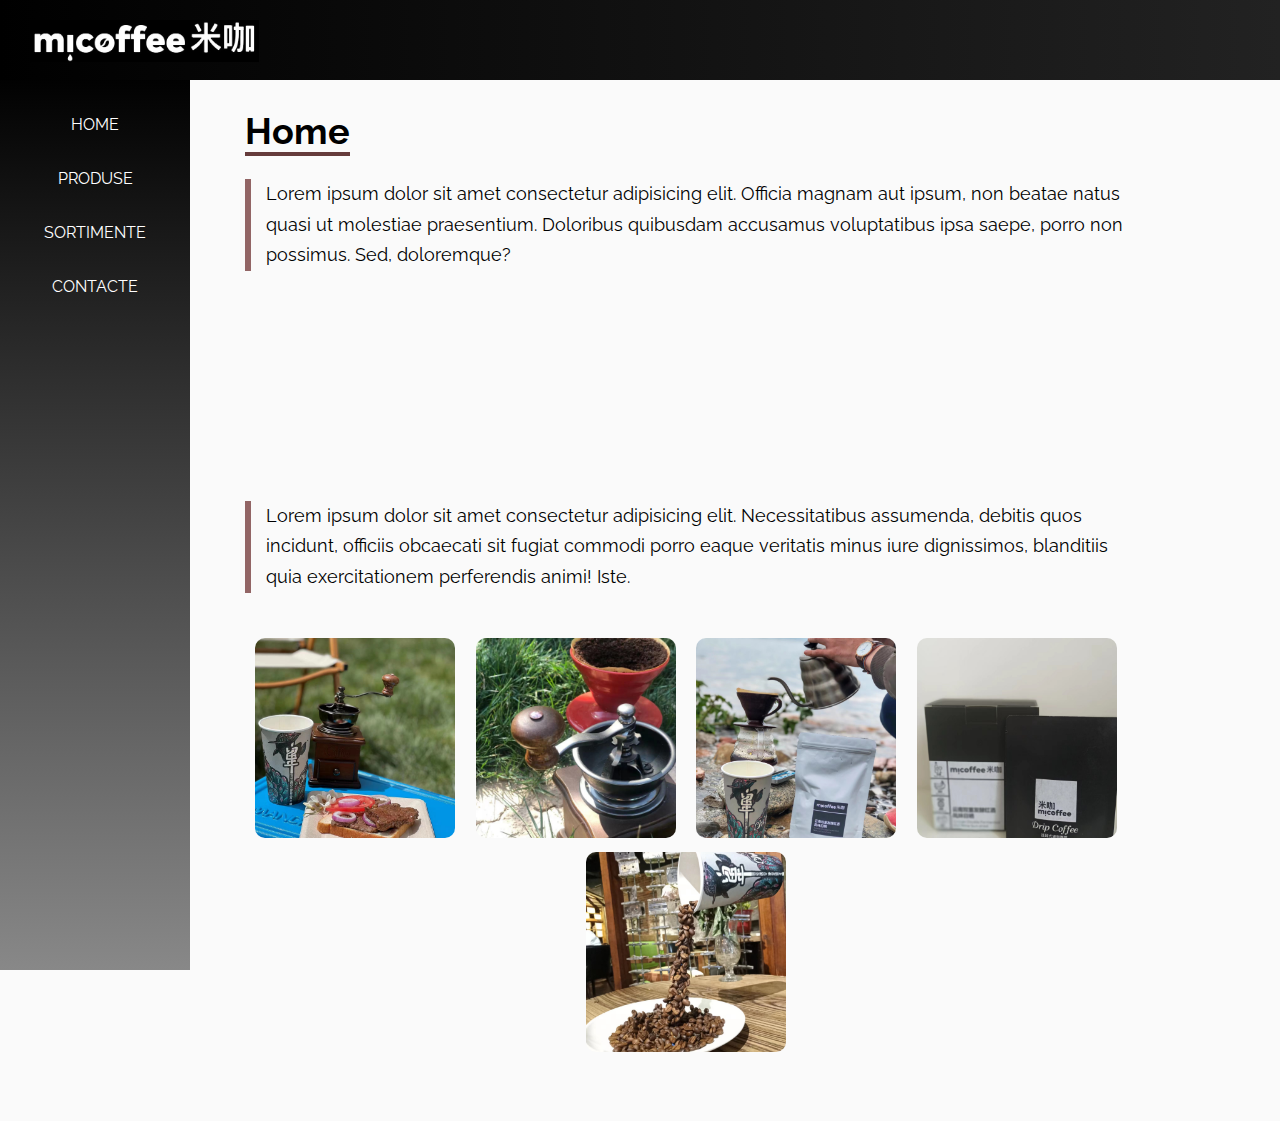
==== index.html @ dbf21894 "Add files via upload" ====
<!DOCTYPE html>
<html lang="en">

<head>
    <meta charset="UTF-8">

    <meta name="viewport" content="width=device-width, initial-scale=1.0">

    <title>miCoffee</title>
    <link rel="stylesheet" type="text/css" href="css/style.css" />
    <link rel="stylesheet" href="https://cdnjs.cloudflare.com/ajax/libs/font-awesome/6.1.1/css/all.min.css"
        integrity="sha512-KfkfwYDsLkIlwQp6LFnl8zNdLGxu9YAA1QvwINks4PhcElQSvqcyVLLD9aMhXd13uQjoXtEKNosOWaZqXgel0g=="
        crossorigin="anonymous" referrerpolicy="no-referrer" />
</head>

<body>
    <header>
        <i id="menu-btn" class="fas fa-bars" onclick="show()"></i>
          <a href="index.html">
            <img src="images/logorect.jpg" alt="logo micoffee" height="42">
        </a>
    </header>
    <div class="page-container">
        <aside id="side-menu">

            <a href="index.html">Home</a>
            <a href="pages/products.html">Produse</a>
            <a href="pages/sortimente.html">Sortimente</a>
            <a href="pages/contact.html">Contacte</a>
        </aside>
        <main>
            <h2 class="title">Home
            </h2>
            <p>Lorem ipsum dolor sit amet consectetur adipisicing elit. Officia magnam aut ipsum, non beatae natus quasi
                ut molestiae praesentium. Doloribus quibusdam accusamus voluptatibus ipsa saepe, porro non possimus.
                Sed, doloremque?</p>
            <video class="intro-video" src="resources/coffeeslowmo.mp4" loop muted autoplay></video>
            <p>Lorem ipsum dolor sit amet consectetur adipisicing elit. Necessitatibus assumenda, debitis quos incidunt,
                officiis obcaecati sit fugiat commodi porro eaque veritatis minus iure dignissimos, blanditiis quia
                exercitationem perferendis animi! Iste.</p>

            <div class="gallery">
                <a target="_blank" href="images/gallery1.jpg"><img src="images/gallery1.jpg" alt=""></a>
                <a target="_blank" href="images/gallery2.jpg"><img src="images/gallery2.jpg" alt=""></a>
                <a target="_blank" href="images/gallery3.jpg"><img src="images/gallery3.jpg" alt=""></a>
                <a target="_blank" href="images/gallery4.jpg"><img src="images/gallery4.jpg" alt=""></a>
                <a target="_blank" href="images/gallery5.jpg"><img src="images/gallery5.jpg" alt=""></a>
            </div>
        </main>
    </div>
    <script src="js/main.js"></script>
</body>

</html>
---- css/style.css ----
@import url('https://fonts.googleapis.com/css2?family=Raleway&display=swap');

* {
    box-sizing: border-box;

}

::-webkit-scrollbar {
    width: 6px;

}

::-webkit-scrollbar-thumb {
    background: gray;
    border-radius: 5px;
}

body {
    margin: 0;
    background-color: #fafafa;
    font-size: 18px;
    font-family: 'Raleway', sans-serif;

}

header {
    height: 80px;
    /* background-color: black; */
    background: linear-gradient(to right, #000000, #222222);
    position: fixed;
    width: 100%;
    padding-top: 20px;
    padding-left: 30px;
    font-size: 24px;
    z-index: 100;

}

header a {
    color: white;
    font-size: 40px;
    text-decoration: none;
    letter-spacing: 6px;
    font-weight: 900;
}

.page-container {
    min-height: 100vh;
    padding-top: 70px;

}

main {
    margin: 10px 10% 60px 220px;
    padding: 0px 25px;

}

aside a {

    display: block;
    color: white;
    text-transform: uppercase;
    text-decoration: none;
    text-align: center;
    margin-top: 35px;
}

aside {
    width: 190px;
    height: 100vh;
    position: fixed;
    background: linear-gradient(to bottom, #000000, #888888);
    padding-top: 10px;
    font-size: 16px;
}

p {
    line-height: 170%;
    padding-left: 15px;
    border-left: 6px solid #926565;
}

.row {
    overflow: auto;
}

.row-sortiment {
    margin-top: 20px;
}

[class^="col-"] {
    float: left;
    padding: 5px;

}

.col-10 {
    width: 10%
}

.col-20 {
    width: 20%
}

.col-30 {
    width: 30%
}

.col-40 {
    width: 40%
}

.col-50 {
    width: 50%
}

.col-60 {
    width: 60%
}

.col-70 {
    width: 70%
}

.col-80 {
    width: 80%
}

.col-90 {
    width: 90%
}

.col-100 {
    width: 100%
}


.title {
    border-bottom: 4px solid #653b3b;
    margin-bottom: 5px;
    margin-top: 30px;
    font-size: 200%;
    display: inline-block;
}

.intro-video {
    display: block;
    max-height: 50vh;
    margin: 40px auto;
    max-width: 100%;
    border-radius: 10px;

}

.gallery {
    display: flex;
    justify-content: space-around;
    flex-wrap: wrap;
    margin-top: 40px;

}

.gallery img {
    width: 200px;
    height: 200px;
    object-fit: cover;
    margin: 5px 5px;
    border-radius: 10px;
    transition: all 0.3s;

}

.icon {
    display: flex;
    justify-content: space-around;
    flex-wrap: wrap;
    margin-top: -20px;
    margin-bottom: -30px;

}

.icon img {
    width: 20%;
    max-width: 60px;
    height: 20%;
    max-height: 60px;
    object-fit: cover;
    margin: 2px 2px;
    border-radius: 10px;
    opacity: 0.2;


}

.gallery img:hover {
    transform: scale(1.05);
    transition: all 0.5s;
}

.sortiment {
    padding: 0px 15px 15px 15px;
    background-color: #fcf0f0;
    border-radius: 8px;
    border: 1px solid #888888;
    height: 400px;
    overflow-y: scroll;

}

h5 {
    margin-top: -20px;
    font-size: 80%;
    text-transform: uppercase;

    /* background-color: #926565; */

}

h4 {
    font-size: 110%;
}

.contact-list {
    line-height: 200%;
    list-style: linear-gradient(to top, #aaaaaa, #000000);
    padding-right: 5px;
    padding-left: 5px;
}

.map {
    max-width: 480px;
    width: 100%;
    height: 438px;
    border-radius: 8px;
    border: 2px solid #ecb3b3;
}

.centered {
    text-align: center;
}

.contact-form {
    background-color: #fcf0f0;
    border-radius: 8px;
    border: 2px solid #ecb3b3;
    margin-bottom: 15px;
    max-width: 500px;
    padding: 5px 15px 30px 15px;
}

.contact-form input,
.contact-form textarea {
    display: block;
    max-width: 480px;
    width: 90%;
    margin: 15px auto 0px auto;
    font-family: inherit;
    resize: none;
    padding: 3px;
    font-size: 16px;
}

#menu-btn {
    color: white;
    font-size: 40px;
    padding-top: 0px;
    top: 20px;
    position: absolute;
    right: 25px;
    display: none;

}

.show {
    display: block !important;
}

@media(max-width: 786px) {
    body {
        font-size: 16px;
    }

    [class^="col-"] {
        width: 100%;

    }

    main {
        margin: 0px;
        padding: 10px 15px 20px 15px;
    }

    aside {
        display: none;
        height: auto;
        width: 100%;
        padding-top: 0px;
        padding-bottom: 25px;


    }

    .gallery img {
        width: 130px;
        height: 130px;
    }

    #menu-btn {
        display: block;
    }

}
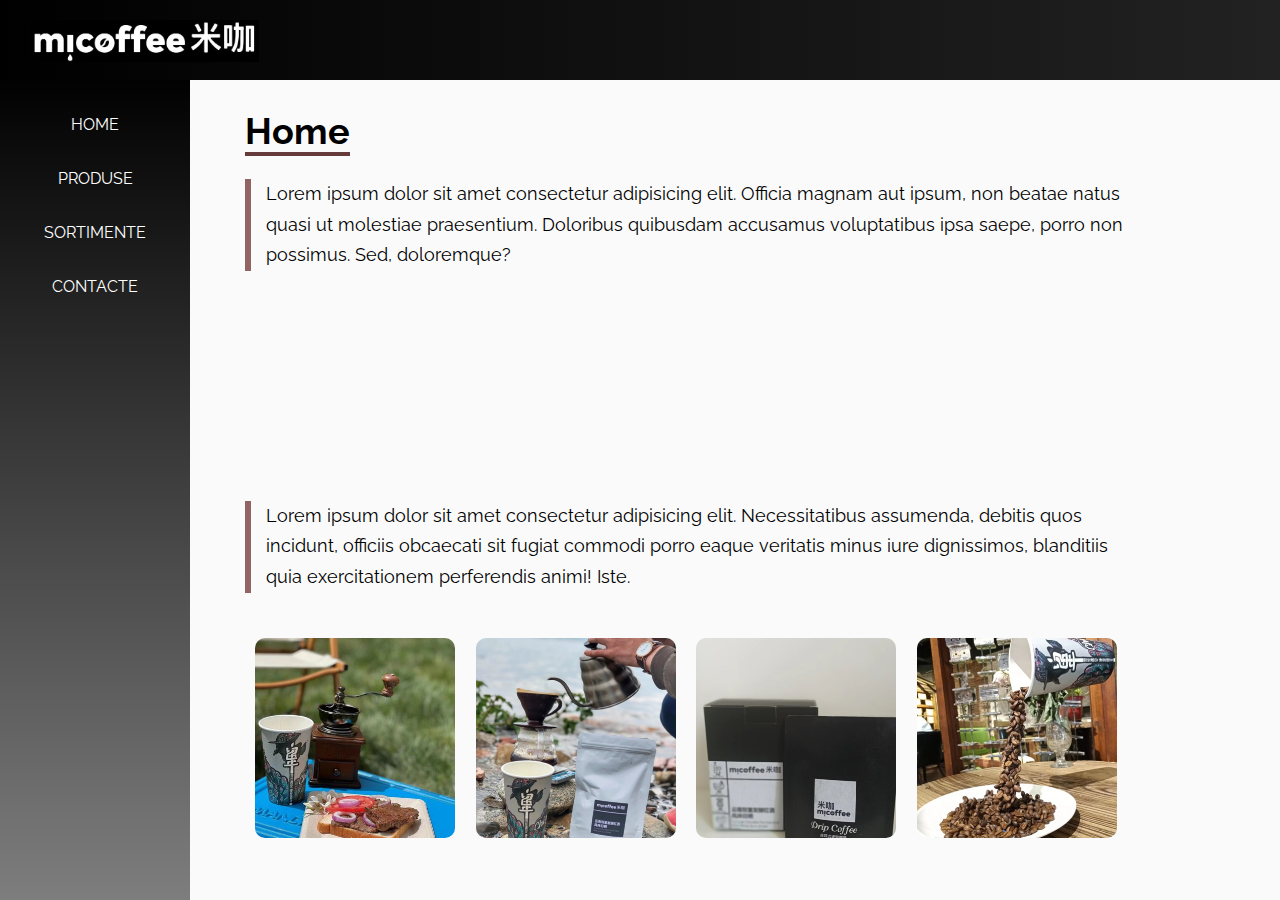
==== commit 8b23aed7: "Add files via upload" ====
--- a/index.html
+++ b/index.html
@@ -40,11 +40,11 @@
                 exercitationem perferendis animi! Iste.</p>
 
             <div class="gallery">
-                <a target="_blank" href="images/gallery1.jpg"><img src="images/gallery1.jpg" alt=""></a>
-                <a target="_blank" href="images/gallery2.jpg"><img src="images/gallery2.jpg" alt=""></a>
-                <a target="_blank" href="images/gallery3.jpg"><img src="images/gallery3.jpg" alt=""></a>
-                <a target="_blank" href="images/gallery4.jpg"><img src="images/gallery4.jpg" alt=""></a>
-                <a target="_blank" href="images/gallery5.jpg"><img src="images/gallery5.jpg" alt=""></a>
+                <a target="_blank" href="images/gallery1.jpg"><img src="images/g1.jpg" alt=""></a>
+                <!-- <a target="_blank" href="images/gallery2.jpg"><img src="images/g2.jpg" alt=""></a> -->
+                <a target="_blank" href="images/gallery3.jpg"><img src="images/g3.jpg" alt=""></a>
+                <a target="_blank" href="images/gallery4.jpg"><img src="images/g4.jpg" alt=""></a>
+                <a target="_blank" href="images/gallery5.jpg"><img src="images/g5.jpg" alt=""></a>
             </div>
         </main>
     </div>
